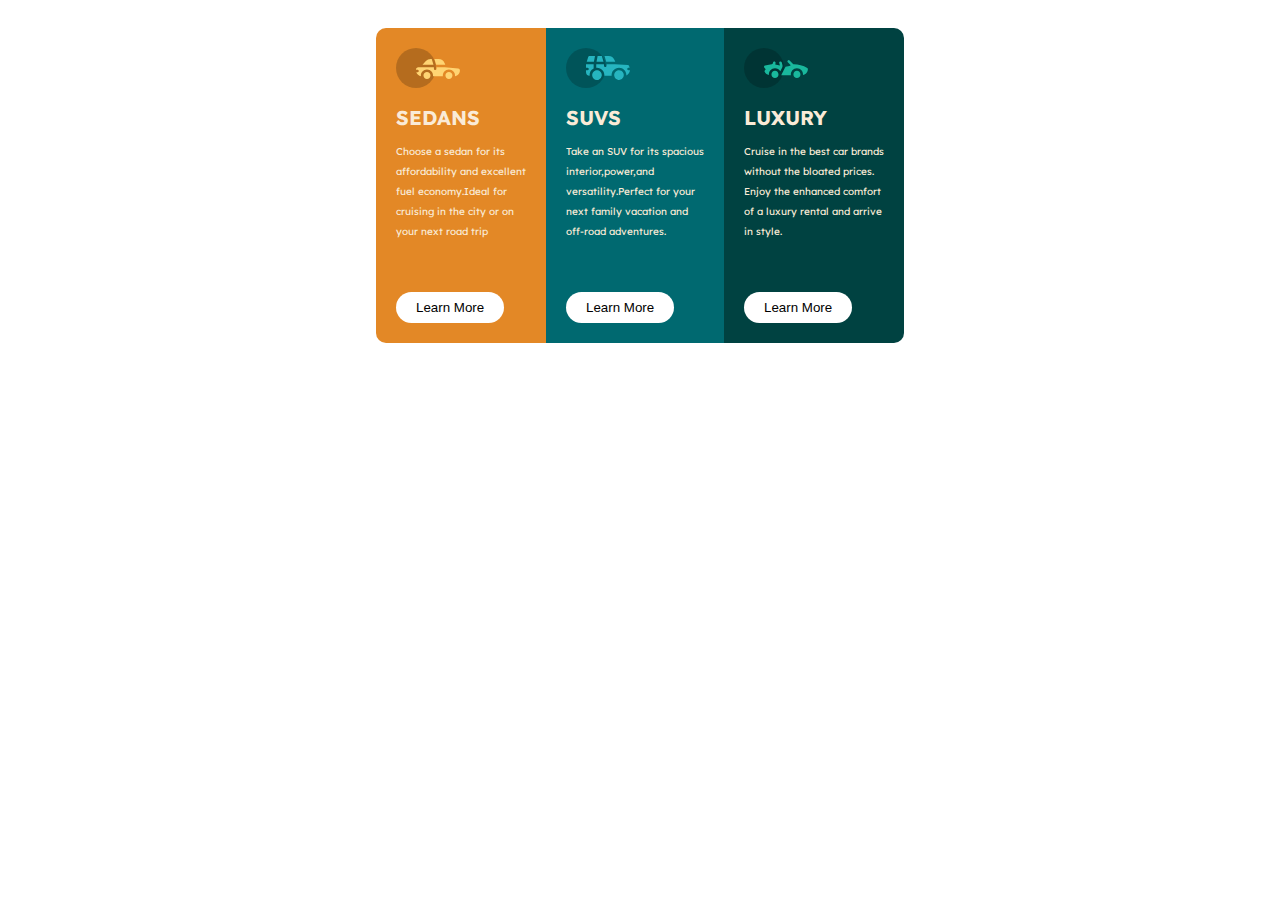
==== index.html @ a45ad0d0 "first commit" ====
<!DOCTYPE html>
<html lang="en">

<head 
  <meta charset="UTF-8">
  <meta http-equiv="X-UA-Compatible" content="IE=edge">
  <meta name="viewport" content="width=device-width, initial-scale=1.0">
  <title> Column Card</title>
  <link rel="preconnect" href="https://fonts.googleapis.com">
  <link rel="preconnect" href="https://fonts.gstatic.com" crossorigin>
  <link href="https://fonts.googleapis.com/css2?family=Lexend+Deca:wght@200&display=swap" rel="stylesheet">
  <style>
    .main-div {
      display: flex;
      padding: 0%;
      box-sizing: border-box;
      justify-content: center;
      align-items: center;
      margin: auto;
      flex-direction: row;
      width: 100%;
    }

    @media (max-width:375px) {
      .main-div {
        flex-direction: column;
      }
    }

    .card1 {
      color: antiquewhite;
      font-size: 10px;
      font-family: 'Lexend Deca', sans-serif;
      margin-top: 20px;
      padding: 2em;
      /* padding-bottom: 100px; */
      line-height: 20px;

    }

    .col2 {
      background-color: hsl(184, 100%, 22%);
    }

    .col3 {
      background-color: hsl(179, 100%, 13%);
        }

    .col1 {
      background-color: hsl(31, 77%, 52%)
    }

    .rad {
      border-top-left-radius: 10px;
      border-bottom-left-radius: 10px;
    }

    .rad3 {
      border-bottom-right-radius: 10px;
      border-top-right-radius: 10px;
    }

    .btn-div {
      margin-top: 50px;
    }

    .btn-style {
      cursor: pointer;
       background-color: white;
       border-radius: 20px;
       padding: 8px 20px;
       border:none;
    }
    .btn-style:hover{
      background-color: transparent !important;
      border-color: white;
      border-style: solid;
      border-width: 2px;
      color:white;
    }
  </style>
</head>

<body>  
  <div class="main-div">
    <div class="card1 col1 rad">
      <img src="image/image sedans.svg" alt="sedan">
      <h1>SEDANS</h1>
      <p>
        Choose a sedan for its <br>
        affordability and excellent <br>
        fuel economy.Ideal for <br>
        cruising in the city or on <br>
        your next road trip
      </p>
      <div class="btn-div">
        <button class="btn1 col1 btn-style">Learn More</button>
      </div>
    </div>
    <div class="card1 col2">
      <img src="image/image suv.svg" alt="" srcset="">
      <h1>SUVS</h1>
      <p>
        Take an SUV for its spacious <br>
        interior,power,and <br>
        versatility.Perfect for your <br>
        next family vacation and <br>
        off-road adventures.
      </p>
      <div class="btn-div">
        <button class="btn2 col2 btn-style">
      Learn More
      </button>
      </div>
    </div>
    <div class="card1 col3  rad3">
      <img src="image/image luxury.svg" alt="" srcset="">
      <h1>LUXURY </h1>
      <p>
        Cruise in the best car brands <br>
        without the bloated prices. <br>
        Enjoy the enhanced comfort <br>
        of a luxury rental and arrive <br>
        in style.
      </p>
      <div class="btn-div">
        <button class="btn3 col3 btn-style">Learn More</button>
      </div>
    </div>
  </div>
</body>

</html>
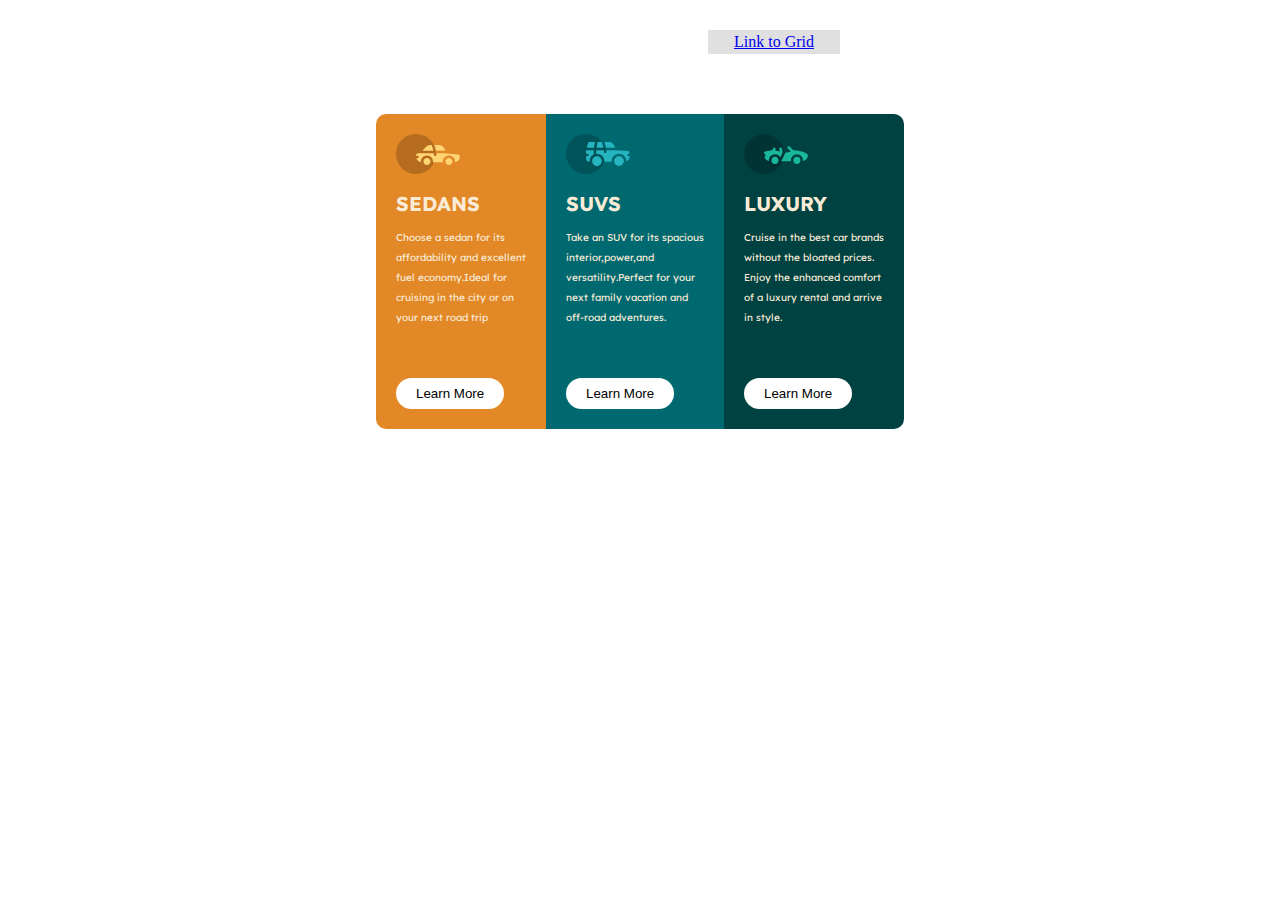
==== commit 0d5e6c10: "first commit" ====
--- a/index.html
+++ b/index.html
@@ -31,7 +31,7 @@
       color: antiquewhite;
       font-size: 10px;
       font-family: 'Lexend Deca', sans-serif;
-      margin-top: 20px;
+      margin-top: 60px;
       padding: 2em;
       /* padding-bottom: 100px; */
       line-height: 20px;
@@ -78,10 +78,25 @@
       border-width: 2px;
       color:white;
     }
+
+    .style{
+      background-color:#e0e0e0;
+      color: white;
+      margin-left: 700px;
+       justify-content: center;
+       text-align: center;
+       padding: 3px 6px;
+       width: 120px;
+       margin-top: 30px;
+       
+    }
   </style>
 </head>
 
-<body>  
+<body>
+  <header class="style">
+    <a href="grid.html">Link to Grid</a>
+  </header>  
   <div class="main-div">
     <div class="card1 col1 rad">
       <img src="image/image sedans.svg" alt="sedan">
